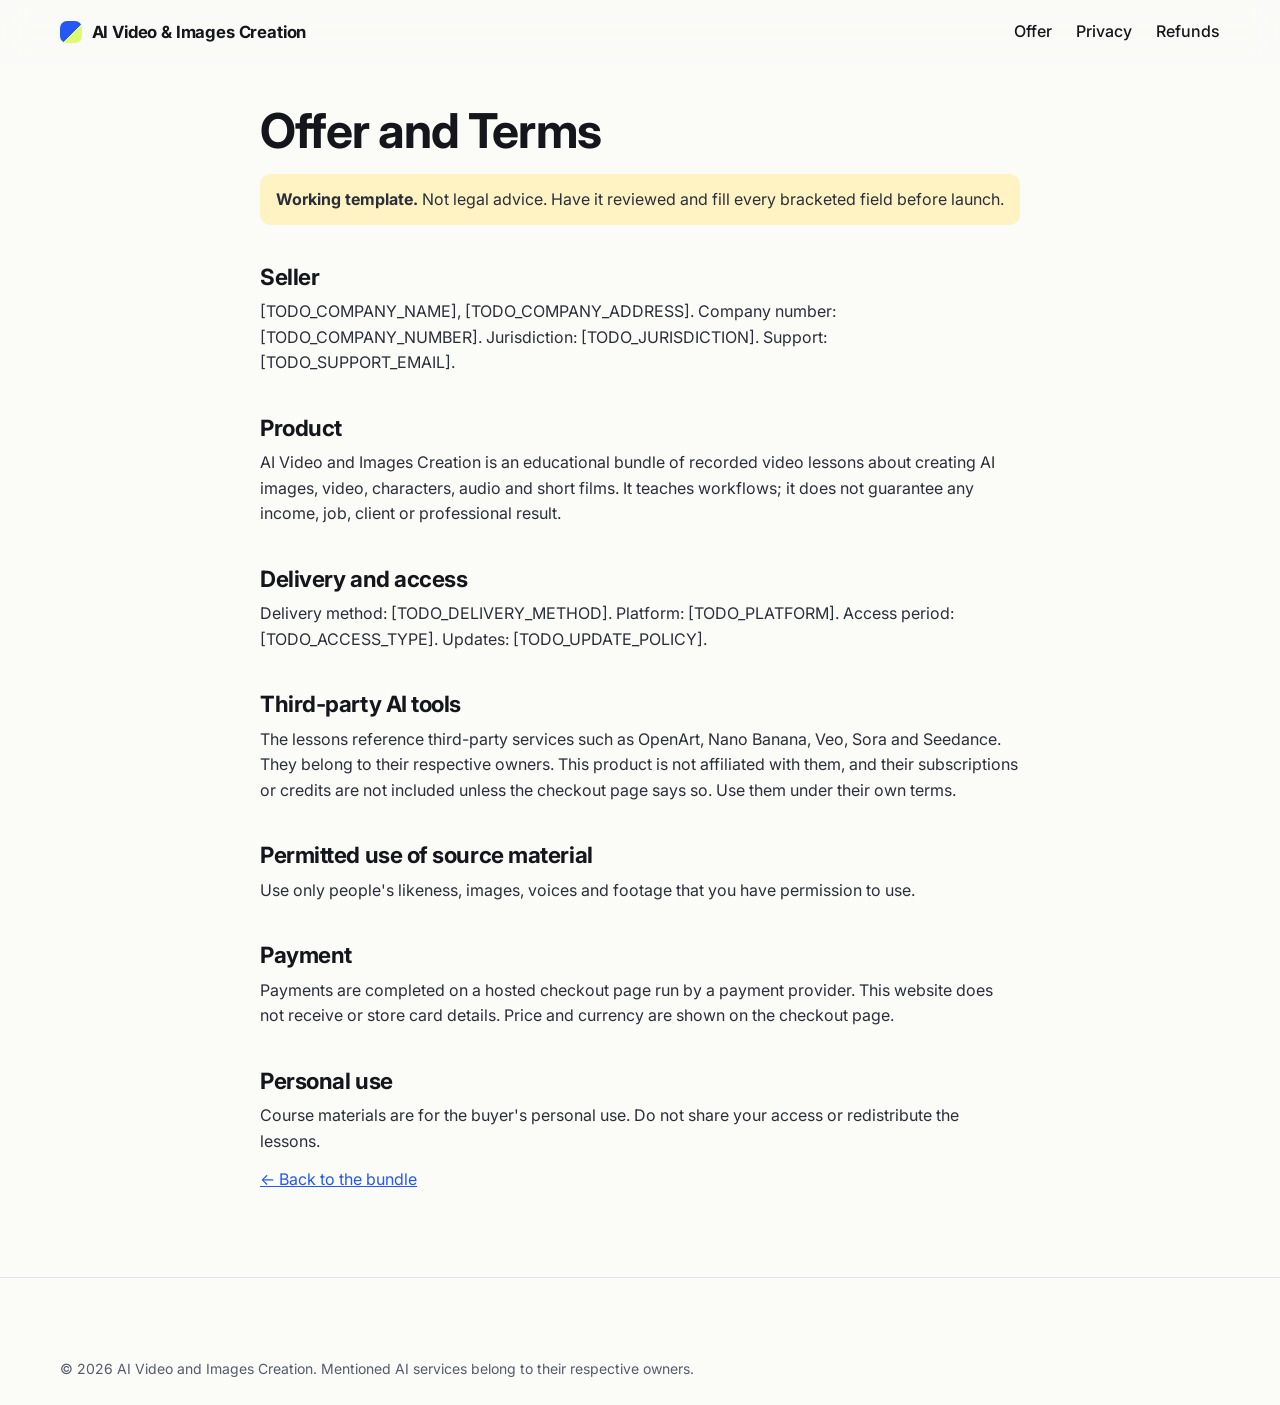
==== legal/offer.html @ 9dfe49e9 "Add files via upload" ====
<!doctype html>
<html lang="en">
<head>
<meta charset="utf-8">
<meta name="viewport" content="width=device-width, initial-scale=1">
<title>Offer and Terms — AI Video and Images Creation</title>
<meta name="description" content="Offer and Terms for AI Video and Images Creation.">
<meta name="robots" content="noindex, nofollow">
<meta name="theme-color" content="#2457F5">
<link rel="preconnect" href="https://fonts.googleapis.com">
<link rel="preconnect" href="https://fonts.gstatic.com" crossorigin>
<link rel="stylesheet" href="https://fonts.googleapis.com/css2?family=Inter:wght@400;500;600&family=Instrument+Sans:wght@500;600;700&display=swap">
<link rel="stylesheet" href="../styles.css">
</head>
<body>
<a class="skip-link" href="#main">Skip to content</a>
<header class="site-header is-scrolled"><div class="container header-inner">
<a class="logo" href="../index.html"><span class="logo-mark" aria-hidden="true"></span><span>AI Video &amp; Images Creation</span></a>
<nav class="site-nav" style="visibility:visible;opacity:1;position:static;flex-direction:row;transform:none;padding:0;background:none;border:0" aria-label="Legal"><a href="offer.html">Offer</a><a href="privacy.html">Privacy</a><a href="refund.html">Refunds</a></nav>
</div></header>
<main id="main" class="container legal narrow">
<h1>Offer and Terms</h1>
<p class="draft"><strong>Working template.</strong> Not legal advice. Have it reviewed and fill every bracketed field before launch.</p>
<h2>Seller</h2>
<p><span data-bind="company.name" data-keep>[TODO_COMPANY_NAME]</span>, <span data-bind="company.address" data-keep>[TODO_COMPANY_ADDRESS]</span>. Company number: <span data-bind="company.number" data-keep>[TODO_COMPANY_NUMBER]</span>. Jurisdiction: <span data-bind="company.jurisdiction" data-keep>[TODO_JURISDICTION]</span>. Support: <span data-bind="support.email" data-keep>[TODO_SUPPORT_EMAIL]</span>.</p>
<h2>Product</h2>
<p>AI Video and Images Creation is an educational bundle of recorded video lessons about creating AI images, video, characters, audio and short films. It teaches workflows; it does not guarantee any income, job, client or professional result.</p>
<h2>Delivery and access</h2>
<p>Delivery method: <span data-bind="product.delivery" data-keep>[TODO_DELIVERY_METHOD]</span>. Platform: <span data-bind="product.platform" data-keep>[TODO_PLATFORM]</span>. Access period: <span data-bind="product.access" data-keep>[TODO_ACCESS_TYPE]</span>. Updates: <span data-bind="product.updatePolicy" data-keep>[TODO_UPDATE_POLICY]</span>.</p>
<h2>Third-party AI tools</h2>
<p>The lessons reference third-party services such as OpenArt, Nano Banana, Veo, Sora and Seedance. They belong to their respective owners. This product is not affiliated with them, and their subscriptions or credits are not included unless the checkout page says so. Use them under their own terms.</p>
<h2>Permitted use of source material</h2>
<p>Use only people's likeness, images, voices and footage that you have permission to use.</p>
<h2>Payment</h2>
<p>Payments are completed on a hosted checkout page run by a payment provider. This website does not receive or store card details. Price and currency are shown on the checkout page.</p>
<h2>Personal use</h2>
<p>Course materials are for the buyer's personal use. Do not share your access or redistribute the lessons.</p>
<p><a href="../index.html">← Back to the bundle</a></p>
</main>
<footer class="site-footer"><div class="container footer-bottom fine"><p>© <span id="year">2026</span> AI Video and Images Creation. Mentioned AI services belong to their respective owners.</p></div></footer>
<script src="../config.min.js" defer></script>
<script src="../app.min.js" defer></script>
</body>
</html>
---- styles.css ----
/* ===== TOKENS ===== */
:root{
  --bg:#FBFBF8; --surface:#fff; --tint:#F2F4FA; --ink:#14161C; --muted:#545B6B;
  --cobalt:#2457F5; --cobalt-dark:#1A44CC; --lime:#DDFB70; --line:#E2E5EC;
  --r-sm:10px; --r-md:16px; --r-lg:24px;
  --sh-1:0 1px 2px rgba(20,22,28,.06),0 8px 24px rgba(20,22,28,.06);
  --sh-2:0 2px 6px rgba(20,22,28,.08),0 24px 48px rgba(36,87,245,.12);
  --s1:.5rem; --s2:1rem; --s3:1.5rem; --s4:2.5rem; --s5:4.5rem;
  --font-head:Inter,system-ui,-apple-system,"Segoe UI",Roboto,sans-serif;
  --font-body:Inter,system-ui,-apple-system,"Segoe UI",Roboto,sans-serif;
  --font-mono:Inter,system-ui,-apple-system,"Segoe UI",Roboto,sans-serif;
  --container:1160px; --narrow:760px; --ease:cubic-bezier(.2,.7,.2,1); --header-h:64px;
}
/* ===== RESET ===== */
*,*::before,*::after{box-sizing:border-box}
html{scroll-behavior:smooth;scroll-padding-top:calc(var(--header-h) + 12px);-webkit-text-size-adjust:100%}
body{margin:0;background:var(--bg);color:var(--ink);font:400 1rem/1.6 var(--font-body);-webkit-font-smoothing:antialiased}
img,svg,video{max-width:100%;display:block}
h1,h2,h3,p,ul,ol,dl,dd,figure{margin:0}
ul,ol{padding:0;list-style:none}
a{color:var(--cobalt)}
button{font:inherit;color:inherit}
[hidden]{display:none!important}
/* ===== LAYOUT ===== */
.container{width:min(100% - 2rem,var(--container));margin-inline:auto}
.narrow{max-width:var(--narrow)}
.container.narrow{width:min(100% - 2rem,var(--narrow))}
.section{padding-block:clamp(3rem,7vw,var(--s5))}
.section-tint{background:var(--tint)}
.section-head{max-width:720px;margin-bottom:var(--s4)}
.grid-cards{display:grid;grid-template-columns:repeat(auto-fit,minmax(min(100%,260px),1fr));gap:var(--s2)}
/* ===== TYPOGRAPHY ===== */
h1,h2,h3{font-family:var(--font-head);line-height:1.1;letter-spacing:-.02em;text-wrap:balance}
h1{font-size:clamp(2.3rem,5.6vw + .5rem,4.4rem);font-weight:700}
h2{font-size:clamp(1.8rem,3vw + .6rem,2.9rem);font-weight:700}
h3{font-size:1.25rem;font-weight:600}
.lead{font-size:clamp(1.05rem,.6vw + .95rem,1.25rem);color:var(--muted);margin-top:var(--s2);max-width:60ch}
.eyebrow{font:600 .95rem/1 var(--font-body);color:var(--cobalt);margin-bottom:.8rem}
.fine{font-size:.875rem;color:var(--muted);margin-top:var(--s2)}
.badge{display:inline-block;font:500 .8rem/1 var(--font-mono);padding:.5rem .8rem;border-radius:99px;background:var(--lime);color:var(--ink);margin-bottom:var(--s3)}
/* ===== BUTTONS ===== */
.btn{display:inline-flex;align-items:center;justify-content:center;gap:.5rem;min-height:44px;padding:.7rem 1.25rem;border-radius:99px;border:1.5px solid transparent;font:600 1rem/1.2 var(--font-body);text-decoration:none;cursor:pointer;transition:transform .2s var(--ease),background .2s,box-shadow .2s;text-align:center}
.btn:hover{transform:translateY(-1px)}
.btn-primary{background:var(--cobalt);color:#fff;box-shadow:0 8px 20px rgba(36,87,245,.28)}
.btn-primary:hover{background:var(--cobalt-dark)}
.btn-ghost{border-color:var(--ink);color:var(--ink);background:transparent}
.btn-ghost:hover{background:var(--ink);color:#fff}
.btn-lime{background:var(--lime);color:var(--ink)}
.btn-sm{min-height:44px;padding:.5rem 1rem;font-size:.95rem}
.btn-lg{min-height:56px;padding:.9rem 1.8rem;font-size:1.1rem}
.btn-block{width:100%}
.btn[aria-disabled="true"]{opacity:.85}
/* ===== HEADER ===== */
.site-header{position:sticky;top:0;z-index:50;background:rgba(251,251,248,.8);backdrop-filter:saturate(160%) blur(12px);border-bottom:1px solid transparent;transition:background .2s,border-color .2s}
.site-header.is-scrolled{background:rgba(251,251,248,.96);border-bottom-color:var(--line)}
.header-inner{display:flex;align-items:center;justify-content:space-between;min-height:var(--header-h);gap:var(--s2)}
.logo{display:flex;align-items:center;gap:.6rem;font:700 1.05rem/1 var(--font-head);color:var(--ink);text-decoration:none;letter-spacing:-.01em}
.logo-mark{width:22px;height:22px;border-radius:7px;background:linear-gradient(135deg,var(--cobalt) 55%,var(--lime) 55%)}
.logo-text{font:700 1.1rem var(--font-head)}
.site-nav{display:flex;align-items:center;gap:var(--s3)}
.site-nav a:not(.btn){color:var(--ink);text-decoration:none;font-weight:500;padding:.5rem 0}
.site-nav a:not(.btn):hover{color:var(--cobalt)}
.burger{display:none;width:44px;height:44px;border:1px solid var(--line);border-radius:12px;background:var(--surface);cursor:pointer;position:relative}
.burger span,.burger span::before,.burger span::after{content:"";position:absolute;left:12px;right:12px;height:2px;background:var(--ink);border-radius:2px;transition:transform .2s,opacity .2s}
.burger span{top:21px}.burger span::before{left:0;right:0;top:-6px}.burger span::after{left:0;right:0;top:6px}
.burger[aria-expanded="true"] span{background:transparent}
.burger[aria-expanded="true"] span::before{transform:translateY(6px) rotate(45deg)}
.burger[aria-expanded="true"] span::after{transform:translateY(-6px) rotate(-45deg)}
/* ===== HERO ===== */
.hero{padding-block:clamp(2rem,5vw,4.5rem) clamp(2.5rem,5vw,4rem);background:radial-gradient(900px 420px at 85% -10%,rgba(221,251,112,.45),transparent 70%),radial-gradient(700px 400px at 0% 0%,rgba(36,87,245,.08),transparent 70%)}
.hero-grid{display:grid;grid-template-columns:minmax(0,1fr) minmax(0,1.1fr);gap:clamp(2rem,5vw,4rem);align-items:center}
.ticks{display:grid;gap:.6rem;margin-top:var(--s3)}
.ticks li{position:relative;padding-left:1.8rem}
.ticks li::before{content:"";position:absolute;left:0;top:.35em;width:1.1rem;height:1.1rem;border-radius:50%;background:var(--lime) url("data:image/svg+xml,%3Csvg xmlns='http://www.w3.org/2000/svg' viewBox='0 0 16 16'%3E%3Cpath d='M4 8.5l2.5 2.5L12 5.5' fill='none' stroke='%2314161C' stroke-width='2' stroke-linecap='round' stroke-linejoin='round'/%3E%3C/svg%3E") center/contain no-repeat}
.cta-row{display:flex;flex-wrap:wrap;gap:var(--s2);margin-top:var(--s4)}
.board{background:var(--surface);border:1px solid var(--line);border-radius:var(--r-lg);padding:var(--s2);box-shadow:var(--sh-2)}
.board-grid{display:grid;grid-template-columns:repeat(3,1fr);grid-template-rows:auto auto;gap:.6rem}
.frame{position:relative;border-radius:var(--r-sm);overflow:hidden;aspect-ratio:1}
.frame svg{width:100%;height:100%}
.frame-key{grid-column:1/4;aspect-ratio:4/3}
.frame-tag{position:absolute;left:.5rem;bottom:.5rem;background:rgba(255,255,255,.92);font:500 .72rem/1 var(--font-mono);padding:.3rem .5rem;border-radius:99px}
.board-steps{display:flex;justify-content:space-between;gap:.3rem;margin-top:.8rem;font:500 .72rem/1 var(--font-mono);counter-reset:s;flex-wrap:wrap}
.board-steps li{counter-increment:s;color:var(--muted)}
.board-steps li::before{content:counter(s) " ";color:var(--cobalt)}
.board-steps li:not(:last-child)::after{content:" →";color:var(--line)}
.board figcaption{font-size:.78rem;color:var(--muted);margin-top:.5rem}
/* ===== METRICS ===== */
.value{border-block:1px solid var(--line);background:var(--surface)}
.stats{display:grid;grid-template-columns:repeat(auto-fit,minmax(130px,1fr));gap:var(--s2);padding-block:var(--s3);text-align:center}
.fine s,.final-price s{opacity:.7}
.stats strong{display:block;font:700 clamp(1.4rem,2.5vw,2rem)/1.1 var(--font-head)}
.stats span{color:var(--muted);font-size:.9rem}
/* ===== PRODUCTS ===== */
.catalog{display:grid;grid-template-columns:repeat(auto-fit,minmax(min(100%,320px),1fr));gap:var(--s2)}
.card{background:var(--surface);border:1px solid var(--line);border-radius:var(--r-md);padding:var(--s3);display:flex;flex-direction:column;gap:.8rem;min-width:0}
.module{padding:0;overflow:hidden}
.module-top{padding:var(--s3) var(--s3) 0;display:flex;flex-direction:column;gap:.7rem}
.module-num{font:600 .9rem/1.2 var(--font-body);color:var(--cobalt)}
.media{border-radius:var(--r-sm);overflow:hidden}
.media-ph{aspect-ratio:16/7;background:linear-gradient(120deg,var(--cobalt),#7C98FF 55%,var(--lime));position:relative}
.media-ph::after{content:"";position:absolute;inset:0;background:repeating-linear-gradient(90deg,transparent 0 calc(25% - 2px),rgba(255,255,255,.55) calc(25% - 2px) 25%)}
.outcome{background:var(--tint);border-radius:var(--r-sm);padding:.7rem .9rem;font-size:.95rem}
.outcome b{display:block;font:600 .85rem var(--font-body);margin-bottom:.3rem;color:var(--cobalt)}
.chips{display:flex;flex-wrap:wrap;gap:.4rem}
.chips li{font-size:.8rem;border:1px solid var(--line);border-radius:99px;padding:.25rem .65rem;color:var(--muted)}
.lessons{border-top:1px solid var(--line);margin-top:auto}
.lessons summary{cursor:pointer;padding:.9rem var(--s3);font-weight:600;list-style:none;display:flex;justify-content:space-between;gap:1rem}
.lessons summary::-webkit-details-marker{display:none}
.lessons summary::after{content:"+";font-size:1.2rem;line-height:1}
.lessons[open] summary::after{content:"–"}
.lessons ol{padding:0 var(--s3) var(--s2);counter-reset:l}
.lessons li{display:flex;justify-content:space-between;gap:1rem;padding:.45rem 0;border-top:1px dashed var(--line);font-size:.92rem;counter-increment:l}
.lessons li span:first-child{overflow-wrap:anywhere}
.lessons li span:first-child::before{content:counter(l) ". ";color:var(--muted)}
.lessons li span:last-child{font-family:var(--font-mono);color:var(--muted);flex:none}
.tools-note{margin-top:var(--s3)}
.path{display:flex;flex-wrap:wrap;gap:.5rem;margin-top:var(--s2);counter-reset:p}
.path li{counter-increment:p;background:var(--ink);color:#fff;border-radius:99px;padding:.4rem .9rem;font-size:.9rem}
.path li::before{content:counter(p) " · ";color:var(--lime)}
.inbundle{font:600 .9rem var(--font-body);color:var(--ink)}
.bundle-total{margin-top:var(--s3);padding:var(--s2) var(--s3);border:2px dashed var(--cobalt);border-radius:var(--r-md);font:600 1.1rem var(--font-head);text-align:center}
.catalog{counter-reset:none}
/* ===== AUDIENCE / REVIEWS / GUARANTEE / BONUSES ===== */
.card h3+p,.card p{color:var(--muted)}
.audience-card{border-top:4px solid var(--cobalt)}
.audience-card:nth-child(even){border-top-color:var(--lime)}
blockquote{margin:0}
/* ===== PRICING ===== */
.price-card{max-width:520px;background:var(--surface);border:1.5px solid var(--ink);border-radius:var(--r-lg);padding:clamp(1.25rem,3vw,2.25rem);box-shadow:var(--sh-2)}
.price-type{color:var(--muted);margin-bottom:var(--s2)}
.price{display:flex;flex-wrap:wrap;align-items:center;gap:.4rem .9rem;margin-block:var(--s2)}
.price-now{font:700 clamp(3.4rem,9vw,5rem)/1 var(--font-head);letter-spacing:-.04em;color:var(--cobalt)}
.price-was{font:600 clamp(1.5rem,4vw,2rem)/1 var(--font-head);color:var(--muted);text-decoration-thickness:3px;text-decoration-color:#E5484D}
.price-badge{font:700 1rem/1 var(--font-body);background:var(--lime);color:var(--ink);border-radius:99px;padding:.5rem .9rem}
.final-price,#hero-price{display:flex;flex-wrap:wrap;align-items:center;gap:.4rem .7rem}
#hero-price{font:700 1.5rem/1.1 var(--font-head);color:var(--ink);margin-top:var(--s3)}
#hero-price s{color:var(--muted);text-decoration-color:#E5484D}
.final .final-price{font-size:2.4rem}
.final .final-price s{color:#C9CEDA;font-size:1.5rem;opacity:1}
.price.is-pending{font-size:1.4rem;color:var(--muted)}
.price-meta{display:grid;gap:.4rem;margin:var(--s3) 0;font-size:.95rem}
.price-meta div{display:flex;justify-content:space-between;gap:1rem;border-top:1px dashed var(--line);padding-top:.4rem}
.price-meta dt{color:var(--muted)}.price-meta dd{text-align:right;overflow-wrap:anywhere}
.todo{font-family:var(--font-mono);font-size:.85em;background:#FFF3C4;padding:0 .3em;border-radius:4px}
/* ===== FAQ ===== */
.faq details{border-bottom:1px solid var(--line)}
.faq summary{cursor:pointer;list-style:none;padding:1.1rem 0;font:600 1.1rem/1.3 var(--font-head);display:flex;justify-content:space-between;gap:1rem;min-height:44px}
.faq summary::-webkit-details-marker{display:none}
.faq summary::after{content:"+";font-size:1.4rem;line-height:1;color:var(--cobalt)}
.faq details[open] summary::after{content:"–"}
.faq details p{padding:0 0 1.2rem;color:var(--muted);max-width:62ch}
.pending-flag{display:inline-block;font:500 .72rem var(--font-mono);background:#FFF3C4;border-radius:99px;padding:.15rem .5rem;margin-left:.4rem}
/* ===== FINAL CTA ===== */
.final{background:var(--ink);color:#fff;padding-block:clamp(3rem,7vw,5rem);text-align:center}
.final-inner{display:grid;gap:var(--s2);justify-items:center}
.final h2{max-width:20ch}.final p{color:#C9CEDA;max-width:56ch}
.final .final-price{color:var(--lime);font:700 1.4rem var(--font-head)}
/* ===== FOOTER ===== */
.site-footer{padding-top:var(--s4);border-top:1px solid var(--line)}
.footer-grid{display:grid;grid-template-columns:1.4fr 1fr 1fr 1.4fr;gap:var(--s3)}
.footer-grid nav{display:grid;gap:.5rem;align-content:start}
.footer-grid nav a{color:var(--ink)}
.footer-bottom{padding-block:var(--s3);display:grid;gap:.5rem}
.footer-bottom p{margin:0}
/* ===== MEDIA ===== */
.media img,.media video{width:100%;height:auto}
.vimeo-facade{position:relative;display:block;width:100%;border:0;padding:0;background:#000;aspect-ratio:16/9;cursor:pointer}
.vimeo-facade img{width:100%;height:100%;object-fit:cover}
.vimeo-facade .play{position:absolute;inset:0;margin:auto;width:64px;height:64px;border-radius:50%;background:var(--lime);display:grid;place-items:center;font-size:1.4rem}
.media iframe{width:100%;aspect-ratio:16/9;border:0}
.slider{position:relative}
.slider-track{display:flex;overflow-x:auto;scroll-snap-type:x mandatory;gap:.5rem;scrollbar-width:none;touch-action:pan-y pinch-zoom}
.slider-track::-webkit-scrollbar{display:none}
.slider-slide{flex:0 0 100%;scroll-snap-align:center;min-width:0}
.slider-ctrl{display:flex;justify-content:center;align-items:center;gap:.5rem;margin-top:.6rem}
.slider-btn{width:44px;height:44px;border-radius:50%;border:1px solid var(--line);background:var(--surface);cursor:pointer}
.slider-dot{width:10px;height:10px;border-radius:50%;border:0;background:var(--line);padding:0;position:relative}
.slider-dot::after{content:"";position:absolute;inset:-17px -7px}
.slider-dot[aria-current="true"]{background:var(--cobalt)}
.gallery{display:grid;grid-template-columns:repeat(auto-fill,minmax(160px,1fr));gap:.5rem}
.ba{position:relative}.ba-top{position:absolute;inset:0;clip-path:inset(0 50% 0 0)}
.ba-top img{height:100%;object-fit:cover}.ba input{width:100%;margin-top:.5rem}
/* ===== MODALS / CONSENT / TOAST / STICKY ===== */
.toast{position:fixed;left:50%;bottom:1.25rem;transform:translate(-50%,20px);background:var(--ink);color:#fff;padding:.8rem 1.1rem;border-radius:12px;max-width:min(92vw,420px);opacity:0;pointer-events:none;transition:opacity .25s,transform .25s;z-index:90;font-size:.95rem}
.toast.show{opacity:1;transform:translate(-50%,0)}
.consent{position:fixed;left:1rem;right:1rem;bottom:1rem;max-width:520px;background:var(--surface);border:1px solid var(--ink);border-radius:var(--r-md);padding:1rem;box-shadow:var(--sh-2);z-index:95;display:grid;gap:.8rem}
.consent .cta-row{margin:0;gap:.5rem}
.sticky-cta{position:fixed;left:0;right:0;bottom:0;z-index:40;padding:.6rem 1rem calc(.6rem + env(safe-area-inset-bottom));background:rgba(251,251,248,.96);border-top:1px solid var(--line);display:none}
/* ===== THANK YOU ===== */
.page-narrow{min-height:70vh;display:grid;align-content:center;padding-block:var(--s5)}
.steps{display:grid;gap:var(--s2);margin:var(--s3) 0;counter-reset:st}
.steps li{counter-increment:st;position:relative;padding-left:2.6rem}
.steps li::before{content:counter(st);position:absolute;left:0;top:0;width:1.9rem;height:1.9rem;border-radius:50%;background:var(--lime);display:grid;place-items:center;font:600 .9rem var(--font-head)}
/* ===== LEGAL ===== */
.legal{padding-block:var(--s4) var(--s5)}
.legal h1{font-size:clamp(2rem,4vw,3rem);margin-bottom:var(--s2)}
.legal h2{font-size:1.4rem;margin:var(--s4) 0 .6rem}
.legal p,.legal li{color:#2B2F3A;margin-bottom:.8rem;overflow-wrap:anywhere}
.legal ul{list-style:disc;padding-left:1.2rem}
.legal .draft{background:#FFF3C4;border-radius:var(--r-sm);padding:.8rem 1rem;margin-bottom:var(--s3)}
/* ===== REVEAL ===== */
.js .reveal{opacity:0;transform:translateY(20px);transition:opacity .6s var(--ease),transform .6s var(--ease)}
.js .reveal.is-visible{opacity:1;transform:none}
/* ===== RESPONSIVE ===== */
@media (max-width:900px){
  .hero-grid{grid-template-columns:minmax(0,1fr)}
  .footer-grid{grid-template-columns:1fr 1fr}
}
@media (max-width:820px){
  .burger{display:block}
  .site-nav{position:absolute;top:100%;left:0;right:0;background:var(--bg);border-bottom:1px solid var(--line);flex-direction:column;align-items:stretch;gap:0;padding:.5rem 1rem 1rem;visibility:hidden;opacity:0;transform:translateY(-8px);transition:opacity .2s,transform .2s,visibility .2s}
  .site-nav.is-open{visibility:visible;opacity:1;transform:none}
  .site-nav a:not(.btn){padding:.9rem 0;border-bottom:1px solid var(--line);min-height:44px}
  .site-nav .btn{margin-top:.8rem}
  .sticky-cta{display:block}
  .sticky-cta[hidden]{display:none!important}
  body.has-sticky{padding-bottom:5rem}
}
@media (max-width:480px){
  .footer-grid{grid-template-columns:1fr}
  .logo span:last-child{font-size:.95rem}
  .cta-row .btn{width:100%}
}
/* ===== ACCESSIBILITY ===== */
.skip-link{position:absolute;left:1rem;top:-100px;background:var(--ink);color:#fff;padding:.7rem 1rem;border-radius:8px;z-index:100}
.skip-link:focus{top:.5rem}
:focus-visible{outline:3px solid var(--cobalt);outline-offset:3px;border-radius:4px}
.final :focus-visible,.sale-bar :focus-visible{outline-color:var(--lime)}
@media (prefers-reduced-motion:reduce){
  html{scroll-behavior:auto}
  *,*::before,*::after{transition-duration:.01ms!important;animation-duration:.01ms!important}
  .js .reveal{transform:none}
}
/* ===== PERFORMANCE ===== */
.section{contain:layout style}

/* ===== SHOWCASE / REEL / JOURNEY / TOOLKIT (v2) ===== */
.hero{padding-block:clamp(1.5rem,3vw,3rem) clamp(2rem,4vw,3rem)}
h1{font-size:clamp(2.1rem,3.3vw + .4rem,3.2rem)}
.hero-facts{margin-top:var(--s2)}
.hero-facts li{background:var(--surface);color:var(--ink);font-weight:500}
.hero-buy{margin-top:var(--s3)}
.hero-buy .cta-row{margin-top:var(--s2)}
.hero-price{font:700 1.4rem/1.1 var(--font-head);display:flex;flex-wrap:wrap;align-items:center;gap:.4rem .7rem}
.hero-visual{margin:0}
.hero-visual img{display:block;width:100%;height:auto}
.hero-visual figcaption{font-size:.78rem;color:var(--muted);margin-top:.4rem;text-align:center}
.show-grid{display:grid;grid-template-columns:repeat(4,minmax(0,1fr));gap:var(--s2)}
.show-card{background:var(--surface);border:1px solid var(--line);border-radius:var(--r-md);overflow:hidden;display:flex;flex-direction:column}
.show-open{position:relative;display:block;width:100%;padding:0;border:0;background:var(--tint);cursor:zoom-in}
.show-open img{width:100%;height:auto;aspect-ratio:4/3;object-fit:cover}
.show-zoom{position:absolute;right:.6rem;bottom:.6rem;width:40px;height:40px;display:grid;place-items:center;background:rgba(20,22,28,.78);color:#fff;border-radius:50%}
.show-text{padding:.9rem 1rem 1.1rem;display:grid;gap:.3rem}
.show-text h3{font-size:1.05rem}.show-text p:last-child{font-size:.9rem;color:var(--muted)}
.show-cat{font:600 .85rem/1.2 var(--font-body);color:var(--cobalt)}
.journey{display:grid;grid-template-columns:repeat(3,minmax(0,1fr));gap:var(--s2)}
.journey-step{position:relative;background:var(--surface);border:1px solid var(--line);border-radius:var(--r-md);padding:var(--s3);display:grid;gap:.6rem;align-content:start}
.journey-step:not(:last-child)::after{content:"→";position:absolute;right:-1.05rem;top:50%;font-size:1.3rem;color:var(--cobalt);z-index:2;background:var(--bg);border-radius:50%;width:1.6rem;height:1.6rem;display:grid;place-items:center;line-height:1}
.j-num{width:2.4rem;height:2.4rem;border-radius:50%;background:var(--lime);display:grid;place-items:center;font:700 1.1rem var(--font-head);border:2px solid var(--ink)}
.j-link{font-weight:600;font-size:.95rem}
.two-col{display:grid;grid-template-columns:repeat(2,minmax(0,1fr));gap:var(--s2)}
.col-prog{border-color:var(--cobalt);border-width:2px}
.task-grid{display:grid;grid-template-columns:repeat(auto-fill,minmax(min(100%,240px),1fr));gap:var(--s2)}
.task h3{font-size:1.02rem;line-height:1.25}
.module .media{border-radius:0}
.module .media img{aspect-ratio:16/9;object-fit:cover}
.module-top{padding:var(--s3);padding-bottom:var(--s2)}
.module h3{min-height:2.4em}
.module-meta{font:500 .9rem var(--font-body);color:var(--muted)!important}
.facts{display:grid;gap:.6rem;margin-top:.2rem}
.facts div{border-top:1px dashed var(--line);padding-top:.5rem}
.facts dt{font:600 .85rem/1.3 var(--font-body);color:var(--cobalt);margin-bottom:.2rem}
.facts dd{margin:0;font-size:.95rem}
.lightbox{border:0;border-radius:var(--r-lg);padding:var(--s2);width:min(94vw,920px);max-height:94vh;background:var(--surface);color:var(--ink)}
.lightbox::backdrop{background:rgba(20,22,28,.72)}
.lightbox img{width:100%;height:auto;max-height:68vh;object-fit:contain;border-radius:var(--r-sm)}
.lightbox figcaption{font-size:.9rem;color:var(--muted);margin-top:.6rem}
.lb-ctrl{display:flex;justify-content:center;align-items:center;gap:.8rem;margin-top:.8rem}
.stats{grid-template-columns:repeat(3,1fr)}
@media (max-width:1000px){.show-grid{grid-template-columns:repeat(2,minmax(0,1fr))}.journey{grid-template-columns:1fr}.journey-step:not(:last-child)::after{content:"↓";right:auto;left:50%;top:auto;bottom:-1.1rem}.two-col{grid-template-columns:1fr}}
@media (max-width:480px){.show-grid{gap:.6rem}.show-text{padding:.7rem}.show-text p:last-child{display:none}}
@media (prefers-reduced-motion:reduce){.reel-slide.is-active img{animation:none}.reel-slide{transition:none}}

/* ===== v3: simpler typography, price-first hero ===== */
body{font-weight:400}
.hero-stats{display:flex;flex-wrap:wrap;gap:var(--s2) var(--s3);margin-top:var(--s3)}
.hero-stats strong{display:block;font:700 1.7rem/1.1 var(--font-head);letter-spacing:-.02em}
.hero-stats span{font-size:.95rem;color:var(--muted)}
.hero-topics{margin-top:var(--s2);color:var(--muted);max-width:56ch}
.hero-price,.final-price{display:flex;flex-wrap:wrap;align-items:center;gap:.3rem .9rem}
.hero-price .price-label{width:100%;font-weight:600;color:var(--muted);font-size:.95rem}
.hero-price .price-now{font-size:clamp(2.6rem,5vw,3.6rem);color:var(--cobalt)}
.hero-price .price-was{font-size:1.5rem}
.final .price-now{color:var(--lime);font-size:3rem}
.final .price-was{color:#C9CEDA}
.text-link{font-weight:600;color:var(--ink);text-decoration:underline;text-underline-offset:4px;padding:.6rem .2rem;min-height:44px;display:inline-flex;align-items:center}
.text-link:hover{color:var(--cobalt)}
.sub-title{margin-top:var(--s4);font-size:1.5rem}
.tools-intro{color:var(--muted);max-width:70ch;margin-top:.5rem}
.task-grid{margin-top:var(--s2);grid-template-columns:repeat(auto-fill,minmax(min(100%,260px),1fr))}
.task{padding:var(--s2);gap:.25rem}
.show-grid{grid-template-columns:repeat(3,minmax(0,1fr))}
.show-text p:last-child{font-size:.95rem}
.sr-only{position:absolute;width:1px;height:1px;overflow:hidden;clip:rect(0 0 0 0);white-space:nowrap}
.journey-step{padding:var(--s2) var(--s3)}
.site-nav .btn{display:none}
@media (max-width:1000px){.show-grid{grid-template-columns:repeat(2,minmax(0,1fr))}}
@media (max-width:480px){.show-grid{grid-template-columns:1fr}.show-text p:last-child{display:block}}

.hero-facts{margin-top:var(--s3);font:700 1.15rem/1.3 var(--font-head)}
.hero-topics{font-size:1.05rem;color:var(--muted);margin-top:.4rem}

/* ===== SALE BAR (v4) ===== */
html{scroll-padding-top:var(--scroll-pad,76px)}
.top-stack{position:sticky;top:0;z-index:50}
.top-stack .site-header{position:relative}
.sale-bar{background:#14161C;color:#fff;padding:.55rem 0}
.sale-inner{display:flex;align-items:center;justify-content:center;flex-wrap:wrap;gap:.4rem 1.6rem}
.sale-bar p{margin:0}
.sale-main{display:flex;align-items:center;gap:.7rem;font-weight:600}
.sale-badge{background:var(--lime);color:var(--ink);font-weight:800;border-radius:6px;padding:.25rem .6rem;font-size:.85rem;white-space:nowrap}
.sale-short{display:none}
.sale-time{display:flex;align-items:center;gap:.6rem;font-size:.95rem}
.timer{display:inline-flex;gap:.35rem}
.cell{display:inline-flex;align-items:baseline;justify-content:center;gap:.15rem;min-width:3.2rem;padding:.2rem .45rem;border:1px solid rgba(255,255,255,.3);border-radius:6px;font-variant-numeric:tabular-nums}
.cell[hidden]{display:none}
.cell b{font-size:1.05rem;font-weight:700;min-width:2ch;text-align:center}
.cell i{font-style:normal;font-size:.8rem;opacity:.75}
.sale-cta{white-space:nowrap}
@media (max-width:820px){
  .top-stack{display:contents}
  .top-stack .site-header{position:sticky;top:0}
  .sale-inner{flex-direction:column;gap:.35rem}
  .sale-text,.sale-cta{display:none}
  .sale-short{display:inline}
    .sale-main{font-size:1rem}
  .cell{min-width:2.9rem}
}


.lessons li{justify-content:flex-start}


/* ===== hero timer (v5) ===== */
.hero-timer{margin-top:var(--s2)}
.ht-cells{display:flex;gap:.6rem}
.ht-cell{display:flex;flex-direction:column;align-items:center;min-width:5.2rem;padding:.55rem .9rem .45rem;background:var(--surface);border:1px solid var(--line);border-radius:var(--r-md);box-shadow:var(--sh-1)}
.ht-cell b{font:700 2rem/1.1 var(--font-head);font-variant-numeric:tabular-nums;min-width:2ch;text-align:center;color:var(--ink)}
.ht-cell span{font-size:.8rem;font-weight:500;color:var(--muted)}
@media (max-width:480px){.ht-cells{gap:.45rem}.ht-cell{flex:1;min-width:0;padding:.45rem .5rem .35rem}.ht-cell b{font-size:1.6rem}}
.hero-timer{margin-top:.6rem}
.hero-buy .cta-row{margin-top:1rem}
.hero-facts{margin-top:var(--s2)}
.ht-cell{padding:.4rem .8rem .3rem}
.ht-cell b{font-size:1.8rem}
.hero{padding-block:clamp(1rem,2vw,2rem) clamp(1.5rem,3vw,2.5rem)}

/* ===== hero artwork (v6/v7): mobile order = title, lead, facts, image, price, timer, CTA, topics ===== */
@media (max-width:900px){
  .hero-grid{display:flex;flex-direction:column;gap:0}
  .hero-copy{display:contents}
  .hero-copy h1{order:1}
  .hero-copy .lead{order:2}
  .hero-copy .hero-facts{order:3}
  .hero-visual{order:4;margin:var(--s2) auto 0;width:100%;max-width:620px}
  .hero-copy .hero-buy{order:5;margin-top:.6rem}
  .hero-copy .hero-topics{order:6;margin-top:.9rem}
  .hero-buy .hero-timer{margin-top:.5rem}
  .hero-buy .cta-row{margin-top:.75rem}
}
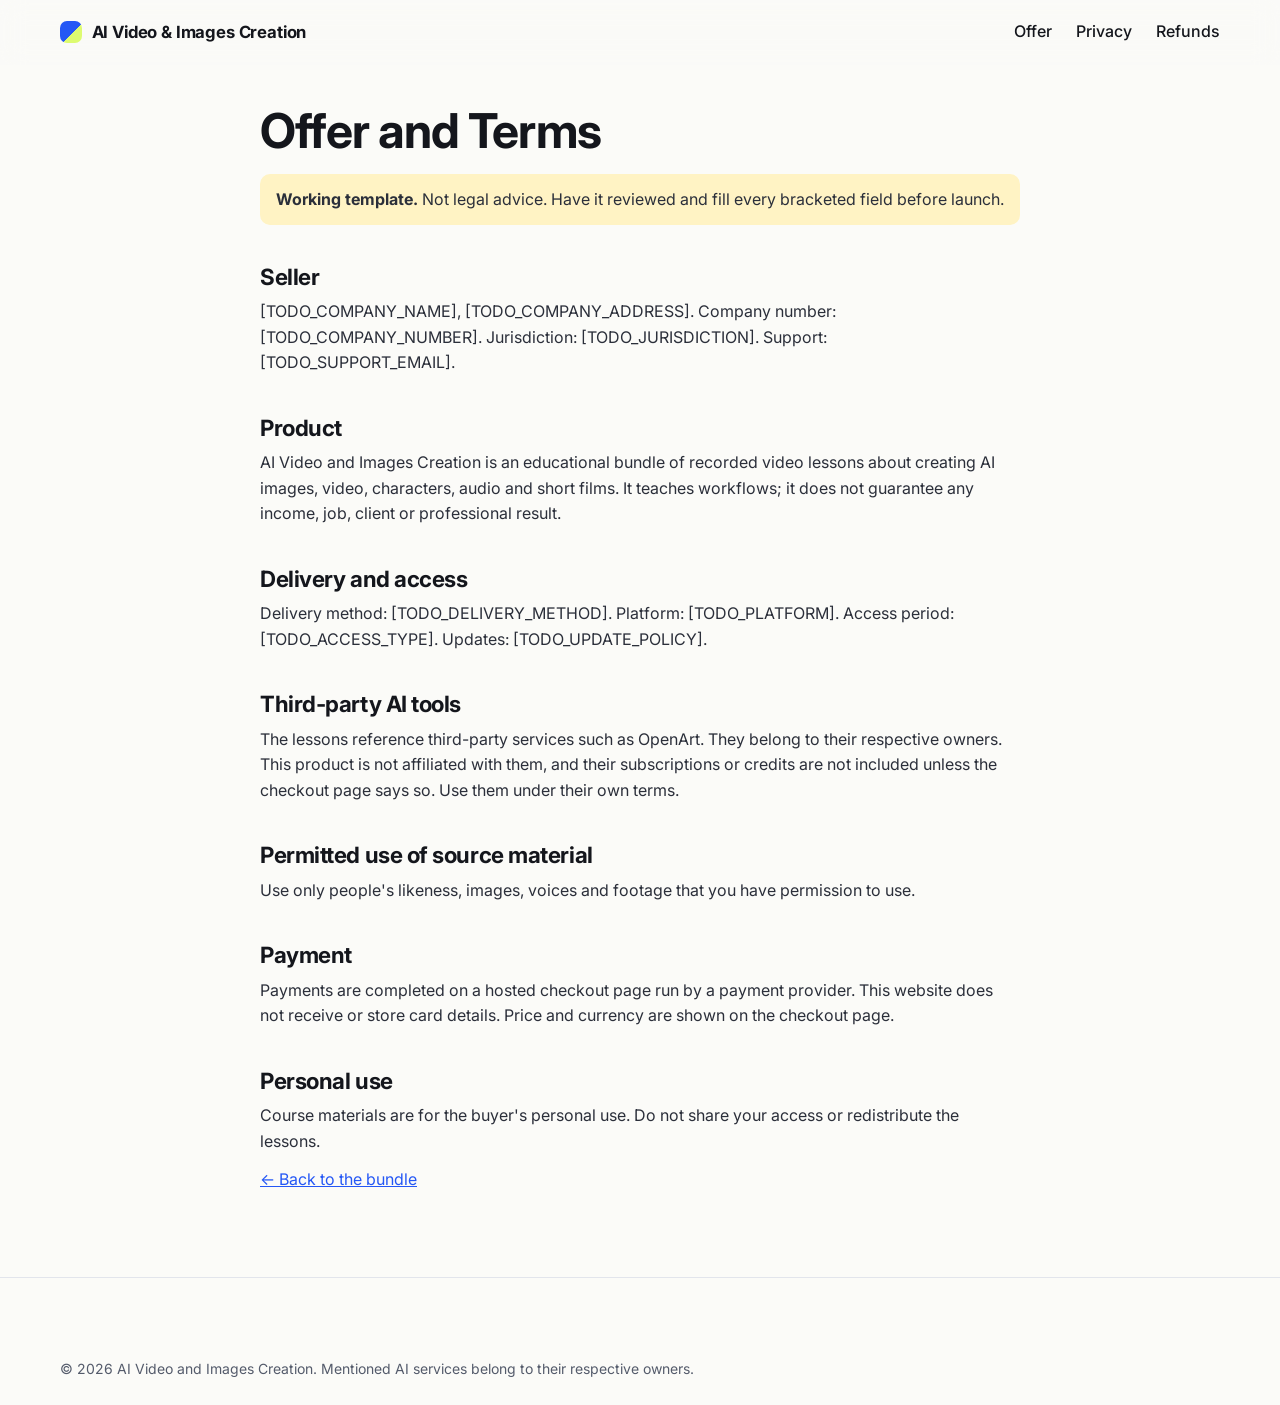
==== commit a607d752: "Content and UX refresh: hero copy, compact gallery, simpler courses, tools, audience, pricing - Hero" ====
--- a/legal/offer.html
+++ b/legal/offer.html
@@ -28,7 +28,7 @@
 <h2>Delivery and access</h2>
 <p>Delivery method: <span data-bind="product.delivery" data-keep>[TODO_DELIVERY_METHOD]</span>. Platform: <span data-bind="product.platform" data-keep>[TODO_PLATFORM]</span>. Access period: <span data-bind="product.access" data-keep>[TODO_ACCESS_TYPE]</span>. Updates: <span data-bind="product.updatePolicy" data-keep>[TODO_UPDATE_POLICY]</span>.</p>
 <h2>Third-party AI tools</h2>
-<p>The lessons reference third-party services such as OpenArt, Nano Banana, Veo, Sora and Seedance. They belong to their respective owners. This product is not affiliated with them, and their subscriptions or credits are not included unless the checkout page says so. Use them under their own terms.</p>
+<p>The lessons reference third-party services such as OpenArt. They belong to their respective owners. This product is not affiliated with them, and their subscriptions or credits are not included unless the checkout page says so. Use them under their own terms.</p>
 <h2>Permitted use of source material</h2>
 <p>Use only people's likeness, images, voices and footage that you have permission to use.</p>
 <h2>Payment</h2>
--- a/styles.css
+++ b/styles.css
@@ -263,7 +263,7 @@
 .task-grid{display:grid;grid-template-columns:repeat(auto-fill,minmax(min(100%,240px),1fr));gap:var(--s2)}
 .task h3{font-size:1.02rem;line-height:1.25}
 .module .media{border-radius:0}
-.module .media img{aspect-ratio:16/9;object-fit:cover}
+.module .media img{display:block;width:100%;height:auto;aspect-ratio:4/3;object-fit:contain}
 .module-top{padding:var(--s3);padding-bottom:var(--s2)}
 .module h3{min-height:2.4em}
 .module-meta{font:500 .9rem var(--font-body);color:var(--muted)!important}
@@ -368,3 +368,28 @@
   .hero-buy .hero-timer{margin-top:.5rem}
   .hero-buy .cta-row{margin-top:.75rem}
 }
+
+/* ===== content refresh (v8) ===== */
+.hero-badge{display:inline-block;margin:0 0 .9rem;padding:.3rem .75rem;border-radius:99px;background:var(--lime);color:var(--ink);font:600 .85rem/1.2 var(--font-body);letter-spacing:.01em}
+.flow{margin-top:var(--s2);font:600 1.05rem/1.4 var(--font-head);color:var(--cobalt)}
+.module-outcome{font:600 1.05rem/1.35 var(--font-head);color:var(--ink)}
+.module .points{margin-top:.2rem;gap:.45rem}
+.module .points li{font-size:.95rem}
+.show-more{display:flex;justify-content:center;margin-top:var(--s3)}
+.show-more[hidden]{display:none}
+.show-card[hidden]{display:none}
+.dirs{display:flex;flex-wrap:wrap;gap:.5rem .6rem;margin:0;padding:0;list-style:none}
+.dirs li{padding:.5rem 1rem;border:1.5px solid var(--line);border-radius:99px;background:var(--surface);font-weight:600}
+.note-calm{margin-top:var(--s3);max-width:62ch;padding:.85rem 1.1rem;border-left:4px solid var(--cobalt);background:var(--tint);border-radius:0 var(--r-sm) var(--r-sm) 0;color:var(--ink)}
+.price-sum{margin-top:.25rem;color:var(--muted);font-weight:600}
+.guarantee-line{margin-top:var(--s2);font-weight:500}
+.guarantee-line a{white-space:nowrap}
+.price-card .btn-block{margin-top:var(--s2)}
+#real-lesson .lead{margin-top:.5rem}
+@media (max-width:900px){
+  .hero-copy .hero-badge{order:0;align-self:flex-start}
+}
+.btn{text-wrap:balance}
+@media (max-width:480px){
+  .btn-lg{font-size:1rem;padding-inline:.9rem}
+}
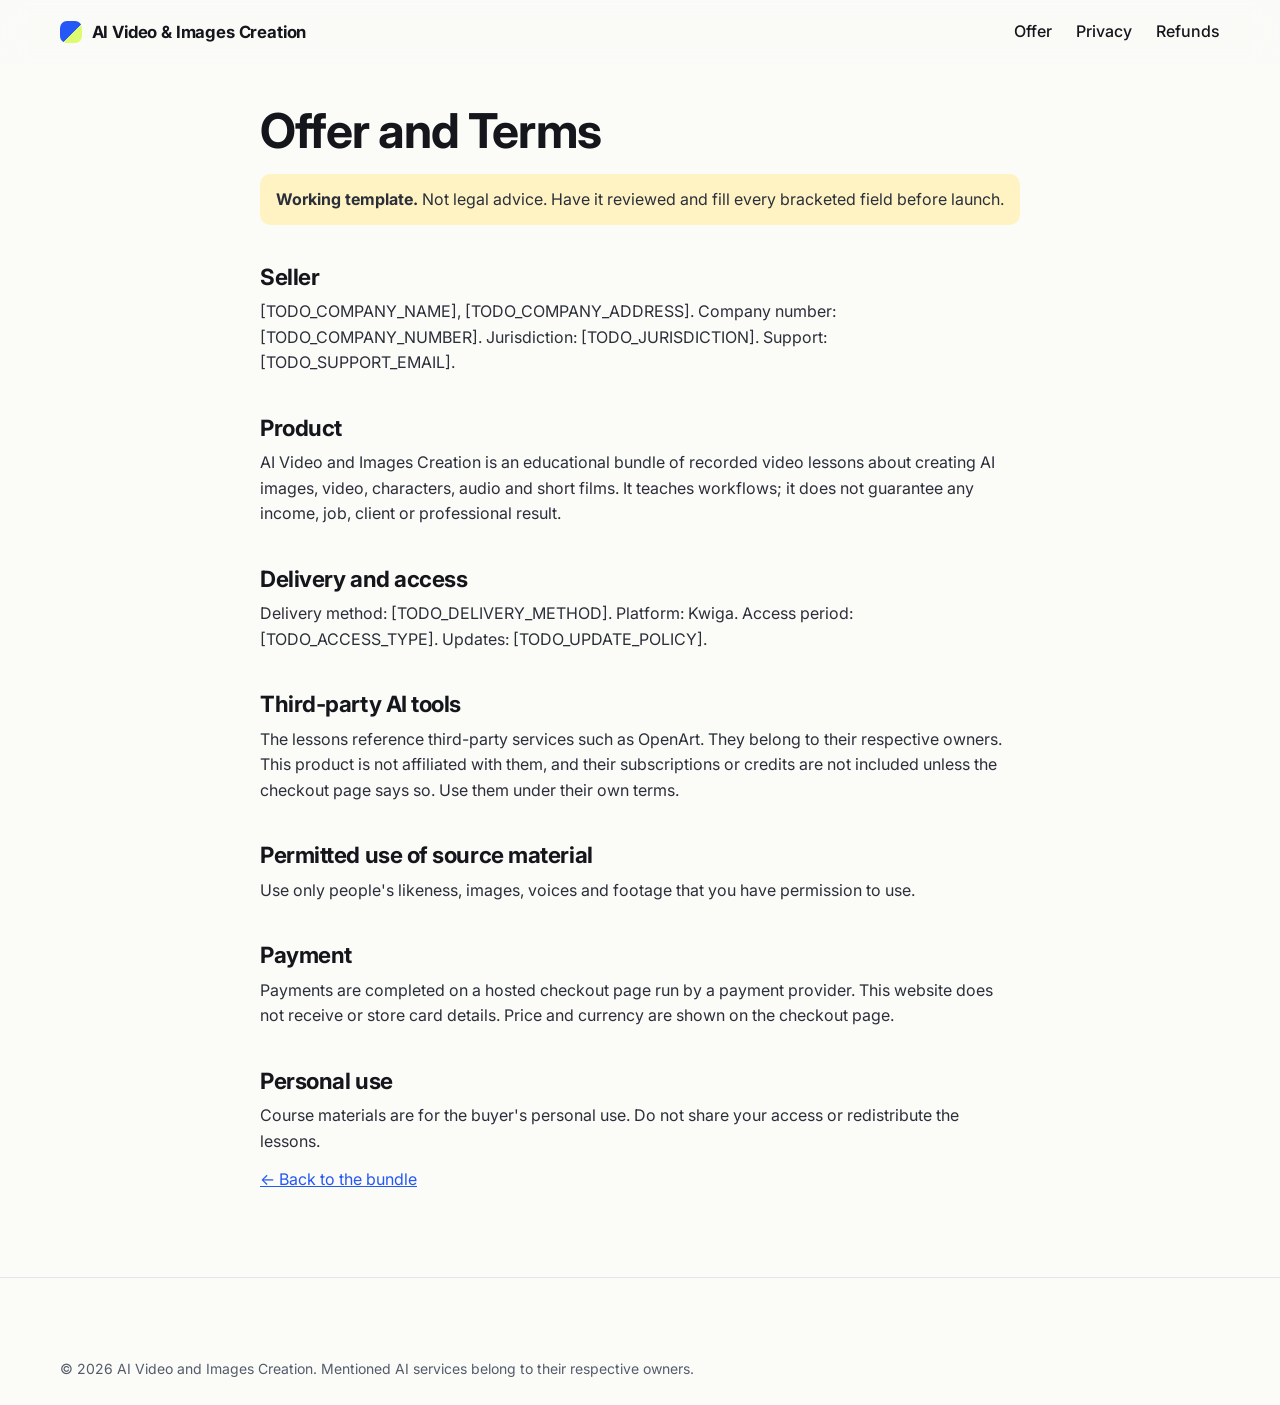
==== commit 6cad9b3b: "Price comparison: per-course prices, computed total and saving, Kwiga platform - config.js: each cou" ====
--- a/legal/offer.html
+++ b/legal/offer.html
@@ -26,7 +26,7 @@
 <h2>Product</h2>
 <p>AI Video and Images Creation is an educational bundle of recorded video lessons about creating AI images, video, characters, audio and short films. It teaches workflows; it does not guarantee any income, job, client or professional result.</p>
 <h2>Delivery and access</h2>
-<p>Delivery method: <span data-bind="product.delivery" data-keep>[TODO_DELIVERY_METHOD]</span>. Platform: <span data-bind="product.platform" data-keep>[TODO_PLATFORM]</span>. Access period: <span data-bind="product.access" data-keep>[TODO_ACCESS_TYPE]</span>. Updates: <span data-bind="product.updatePolicy" data-keep>[TODO_UPDATE_POLICY]</span>.</p>
+<p>Delivery method: <span data-bind="product.delivery" data-keep>[TODO_DELIVERY_METHOD]</span>. Platform: <span data-bind="product.platform" data-keep>Kwiga</span>. Access period: <span data-bind="product.access" data-keep>[TODO_ACCESS_TYPE]</span>. Updates: <span data-bind="product.updatePolicy" data-keep>[TODO_UPDATE_POLICY]</span>.</p>
 <h2>Third-party AI tools</h2>
 <p>The lessons reference third-party services such as OpenArt. They belong to their respective owners. This product is not affiliated with them, and their subscriptions or credits are not included unless the checkout page says so. Use them under their own terms.</p>
 <h2>Permitted use of source material</h2>
--- a/styles.css
+++ b/styles.css
@@ -393,3 +393,25 @@
 @media (max-width:480px){
   .btn-lg{font-size:1rem;padding-inline:.9rem}
 }
+
+/* ===== price comparison (v9) ===== */
+.price-compare{margin-top:.4rem;color:var(--muted);font-size:.95rem;max-width:52ch;text-wrap:balance}
+.final .price-compare{color:rgba(255,255,255,.82);margin-inline:auto;text-align:center}
+.module-price{display:flex;flex-wrap:wrap;align-items:center;gap:.3rem .6rem;font-size:.9rem}
+.mp-solo{color:var(--muted)}
+.mp-in{display:inline-flex;align-items:center;gap:.35rem;padding:.15rem .6rem;border-radius:99px;background:var(--lime);color:var(--ink);font-weight:600}
+.mp-in::before{content:"\2713";font-weight:700}
+.course-prices li{display:flex;justify-content:space-between;align-items:baseline;gap:1rem}
+.course-prices .cp-title{display:flex;flex-direction:column;gap:.1rem;min-width:0}
+.course-prices .cp-title small{color:var(--muted);font-size:.85rem}
+.course-prices .cp-price{font-weight:700;white-space:nowrap}
+.price-summary{margin-top:var(--s3);padding:var(--s2);border:1.5px solid var(--line);border-radius:var(--r-md);background:var(--tint);display:grid;gap:.5rem}
+.price-summary .sum-row{display:flex;justify-content:space-between;align-items:baseline;gap:1rem}
+.price-summary .sum-sep{color:var(--muted)}
+.price-summary .sum-bundle{font-weight:700;font-size:1.1rem}
+.price-summary .sum-bundle .price-now{font:700 2rem/1 var(--font-head);color:var(--cobalt)}
+.price-summary .sum-save{margin:0;padding:.35rem .7rem;border-radius:var(--r-sm);background:var(--lime);color:var(--ink);font-weight:700;text-align:center}
+@media (min-width:601px){
+  #pricing .section-head{margin-inline:auto;text-align:center}
+  #pricing .price-card{margin-inline:auto;max-width:560px}
+}
